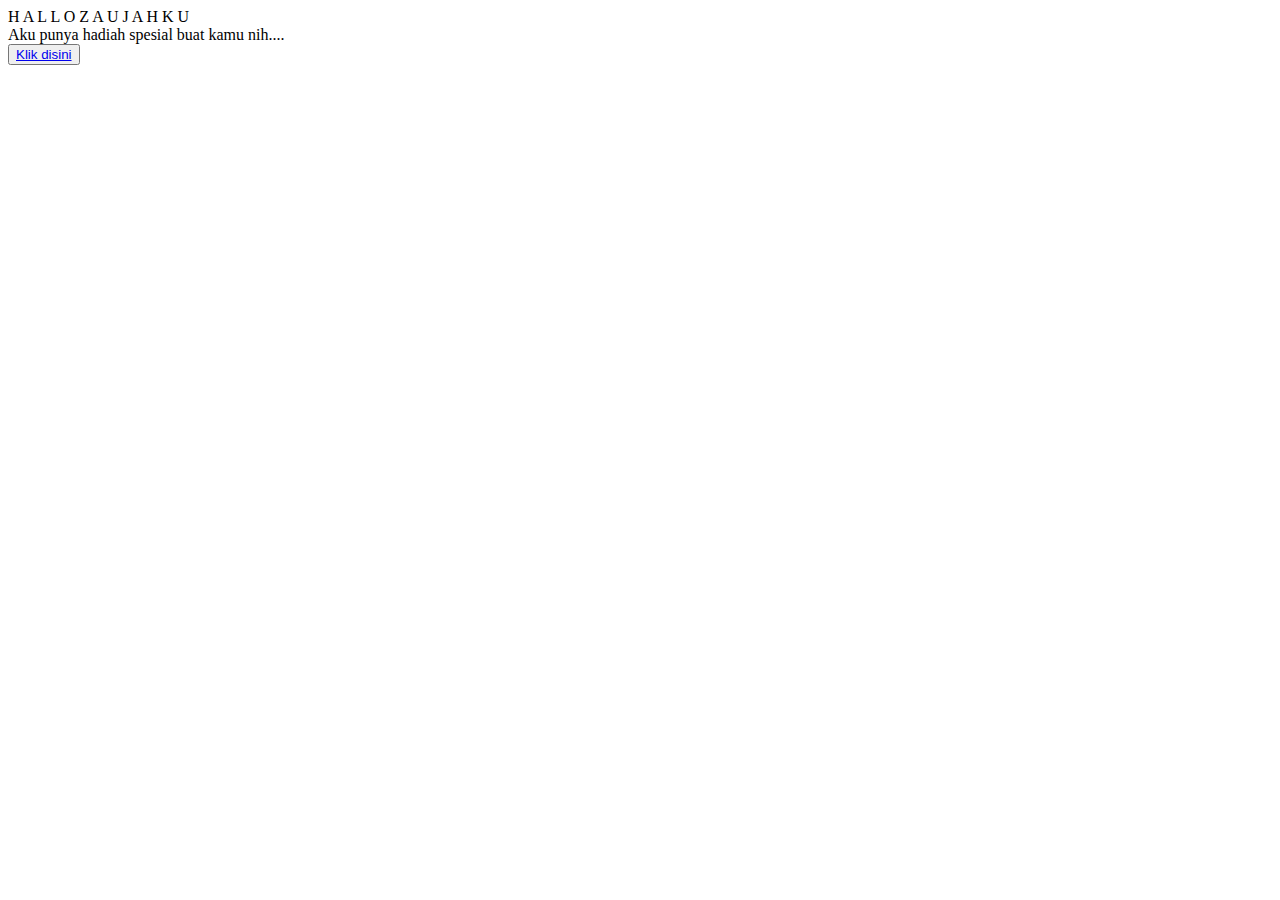
==== index.html @ bef39756 "Add files via upload" ====
<!DOCTYPE html>
<html lang="en">
<head>
    <meta charset="UTF-8">
    <meta http-equiv="X-UA-Compatible" content="IE=edge">
    <meta name="viewport" content="width=device-width, initial-scale=1.0">
    <link rel="stylesheet" href="css/style.css">
    <link rel="icon" href="img/flowers.png" type="image/x-icon">
    <title>Flowers</title>
</head>
<body>
    <div class="greetings">
    <!-- silahkan menambah kata sesuai keinginan dengan <span>text...</span -->
        <span>H</span>
        <span>A</span>
        <span>L</span>
        <span>L</span>
        <span>O</span>
        <span>Z</span>
        <span>A</span>
        <span>U</span>
        <span>J</span>
        <span>A</span>
        <span>H</span>
        <span>K</span>
        <span>U</span>
    </div>
    <div class="description">
        <span>Aku punya hadiah spesial buat kamu nih....</span>
    </div>
    <div class="button">
        <button>
            <a href="flower.html">Klik disini</a>
        </button>
        
    </div>
</body>
</html>
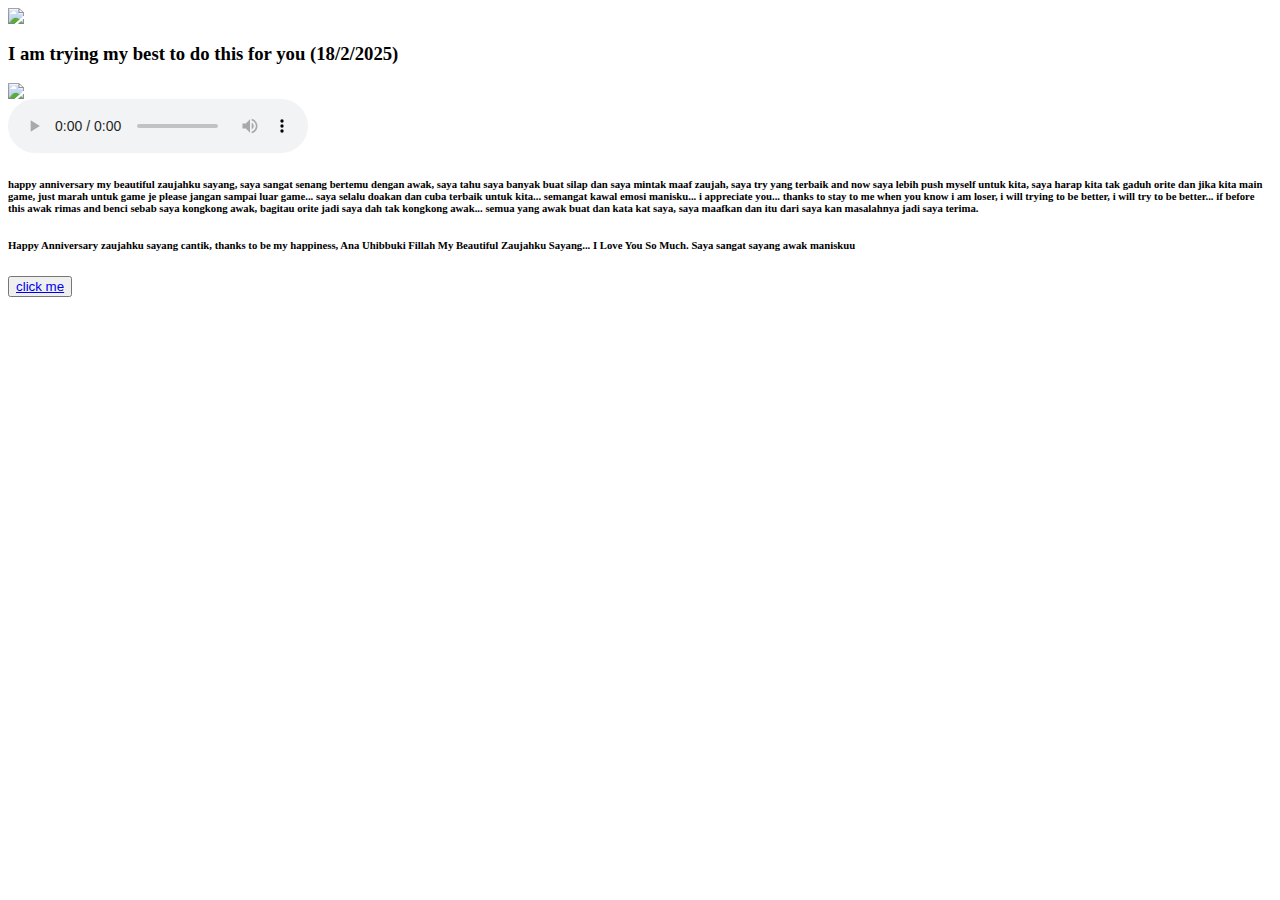
==== commit b06e8d62: "Rename vday.html to index.html" ====
--- a/index.html
+++ b/index.html
@@ -1,38 +1,33 @@
+<link rel="stylesheet" href="vday.css">
 <!DOCTYPE html>
-<html lang="en">
-<head>
-    <meta charset="UTF-8">
-    <meta http-equiv="X-UA-Compatible" content="IE=edge">
-    <meta name="viewport" content="width=device-width, initial-scale=1.0">
-    <link rel="stylesheet" href="css/style.css">
-    <link rel="icon" href="img/flowers.png" type="image/x-icon">
-    <title>Flowers</title>
-</head>
-<body>
-    <div class="greetings">
-    <!-- silahkan menambah kata sesuai keinginan dengan <span>text...</span -->
-        <span>H</span>
-        <span>A</span>
-        <span>L</span>
-        <span>L</span>
-        <span>O</span>
-        <span>Z</span>
-        <span>A</span>
-        <span>U</span>
-        <span>J</span>
-        <span>A</span>
-        <span>H</span>
-        <span>K</span>
-        <span>U</span>
+<html>
+    <head>
+        <title>Happy Anniversary 1Y 9m cantik</title>
+    </head>
+    <body>
+    <div class="valentines_card">
+        <div class="front_card">
+            <img src="missyou.png" class="front_img">
+            <div class="front_text">
+            <h3>I am trying my best to do this for you (18/2/2025)</h3>
+            </div>    
+        </div>
+        <div class="inside_card">
+            <img src="inside.png" class="inside_img">
+            <div>
+                <audio controls>
+                    <source src="Eclipse.mp3" type="audio/mp3">
+                </audio>  
+            </div>
+            <div class="inside_text">
+                <h6>happy anniversary my beautiful zaujahku sayang, saya sangat senang bertemu dengan awak, saya tahu saya banyak buat silap dan saya mintak maaf zaujah, saya try yang terbaik and now saya lebih push myself untuk kita, saya harap kita tak gaduh orite dan jika kita main game, just marah untuk game je please jangan sampai luar game... 
+                    saya selalu doakan dan cuba terbaik untuk kita... semangat kawal emosi manisku... i appreciate you... thanks to stay to me when you know i am loser, i will trying to be better, i will try to be better... if before this awak rimas and benci sebab saya kongkong awak, bagitau orite  jadi saya dah tak kongkong awak... semua yang awak buat dan kata kat saya, saya maafkan dan itu dari saya kan masalahnya jadi saya terima.</h6>
+                <h6>Happy Anniversary zaujahku sayang cantik, thanks to be my happiness, Ana Uhibbuki Fillah My Beautiful Zaujahku Sayang... I Love You So Much. Saya sangat sayang awak maniskuu </h6>
+                <button>
+                    <a href="C:\Users\User\OneDrive - IKM Sik\kado-main\kado-main\index.html">click me</a>
+                </button>
+            </div>
+        </div>
     </div>
-    <div class="description">
-        <span>Aku punya hadiah spesial buat kamu nih....</span>
-    </div>
-    <div class="button">
-        <button>
-            <a href="flower.html">Klik disini</a>
-        </button>
-        
-    </div>
-</body>
-</html>+    </body>
+</html>
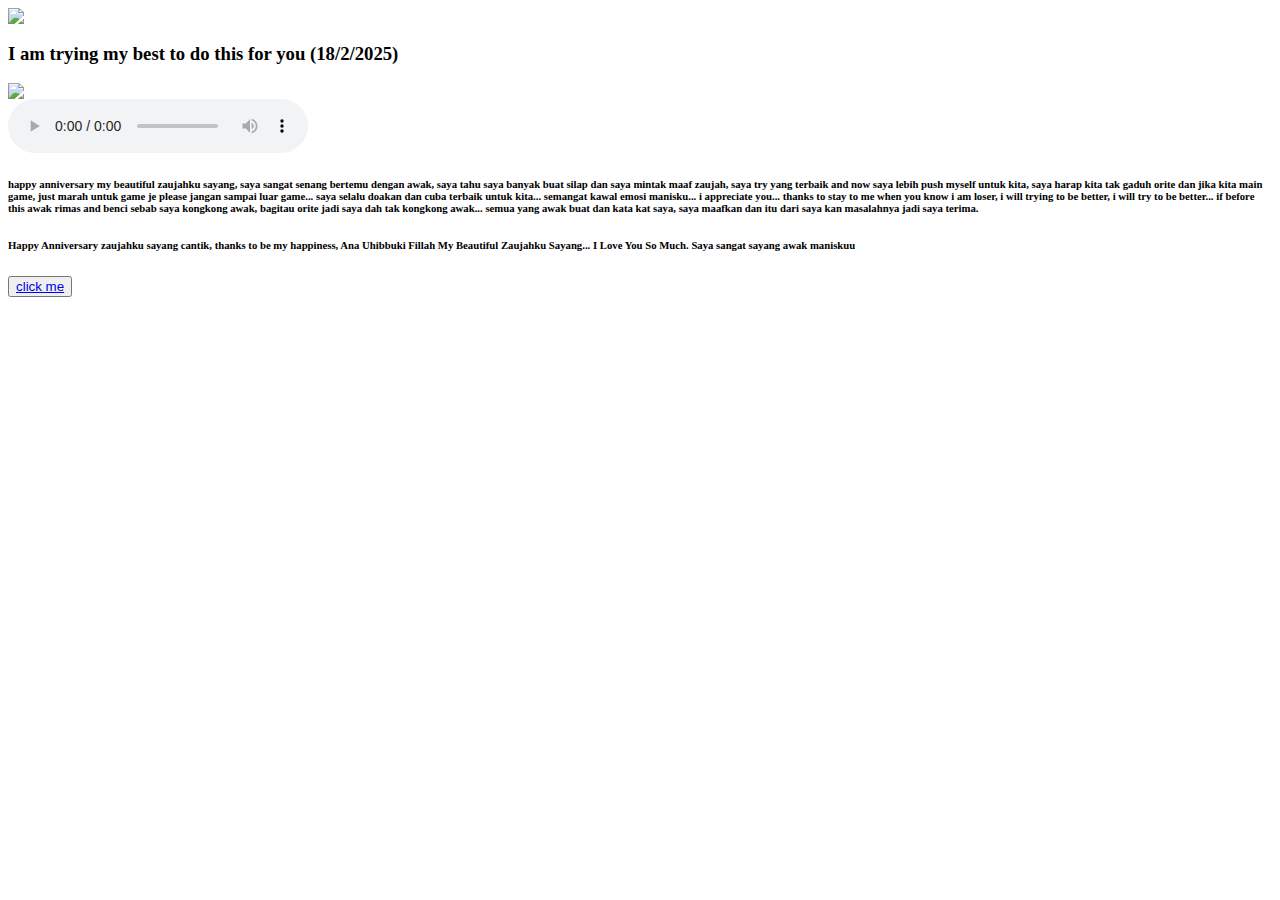
==== commit 0e2d4028: "Update index.html" ====
--- a/index.html
+++ b/index.html
@@ -24,7 +24,7 @@
                     saya selalu doakan dan cuba terbaik untuk kita... semangat kawal emosi manisku... i appreciate you... thanks to stay to me when you know i am loser, i will trying to be better, i will try to be better... if before this awak rimas and benci sebab saya kongkong awak, bagitau orite  jadi saya dah tak kongkong awak... semua yang awak buat dan kata kat saya, saya maafkan dan itu dari saya kan masalahnya jadi saya terima.</h6>
                 <h6>Happy Anniversary zaujahku sayang cantik, thanks to be my happiness, Ana Uhibbuki Fillah My Beautiful Zaujahku Sayang... I Love You So Much. Saya sangat sayang awak maniskuu </h6>
                 <button>
-                    <a href="C:\Users\User\OneDrive - IKM Sik\kado-main\kado-main\index.html">click me</a>
+                    <a href="homepage.html">click me</a>
                 </button>
             </div>
         </div>
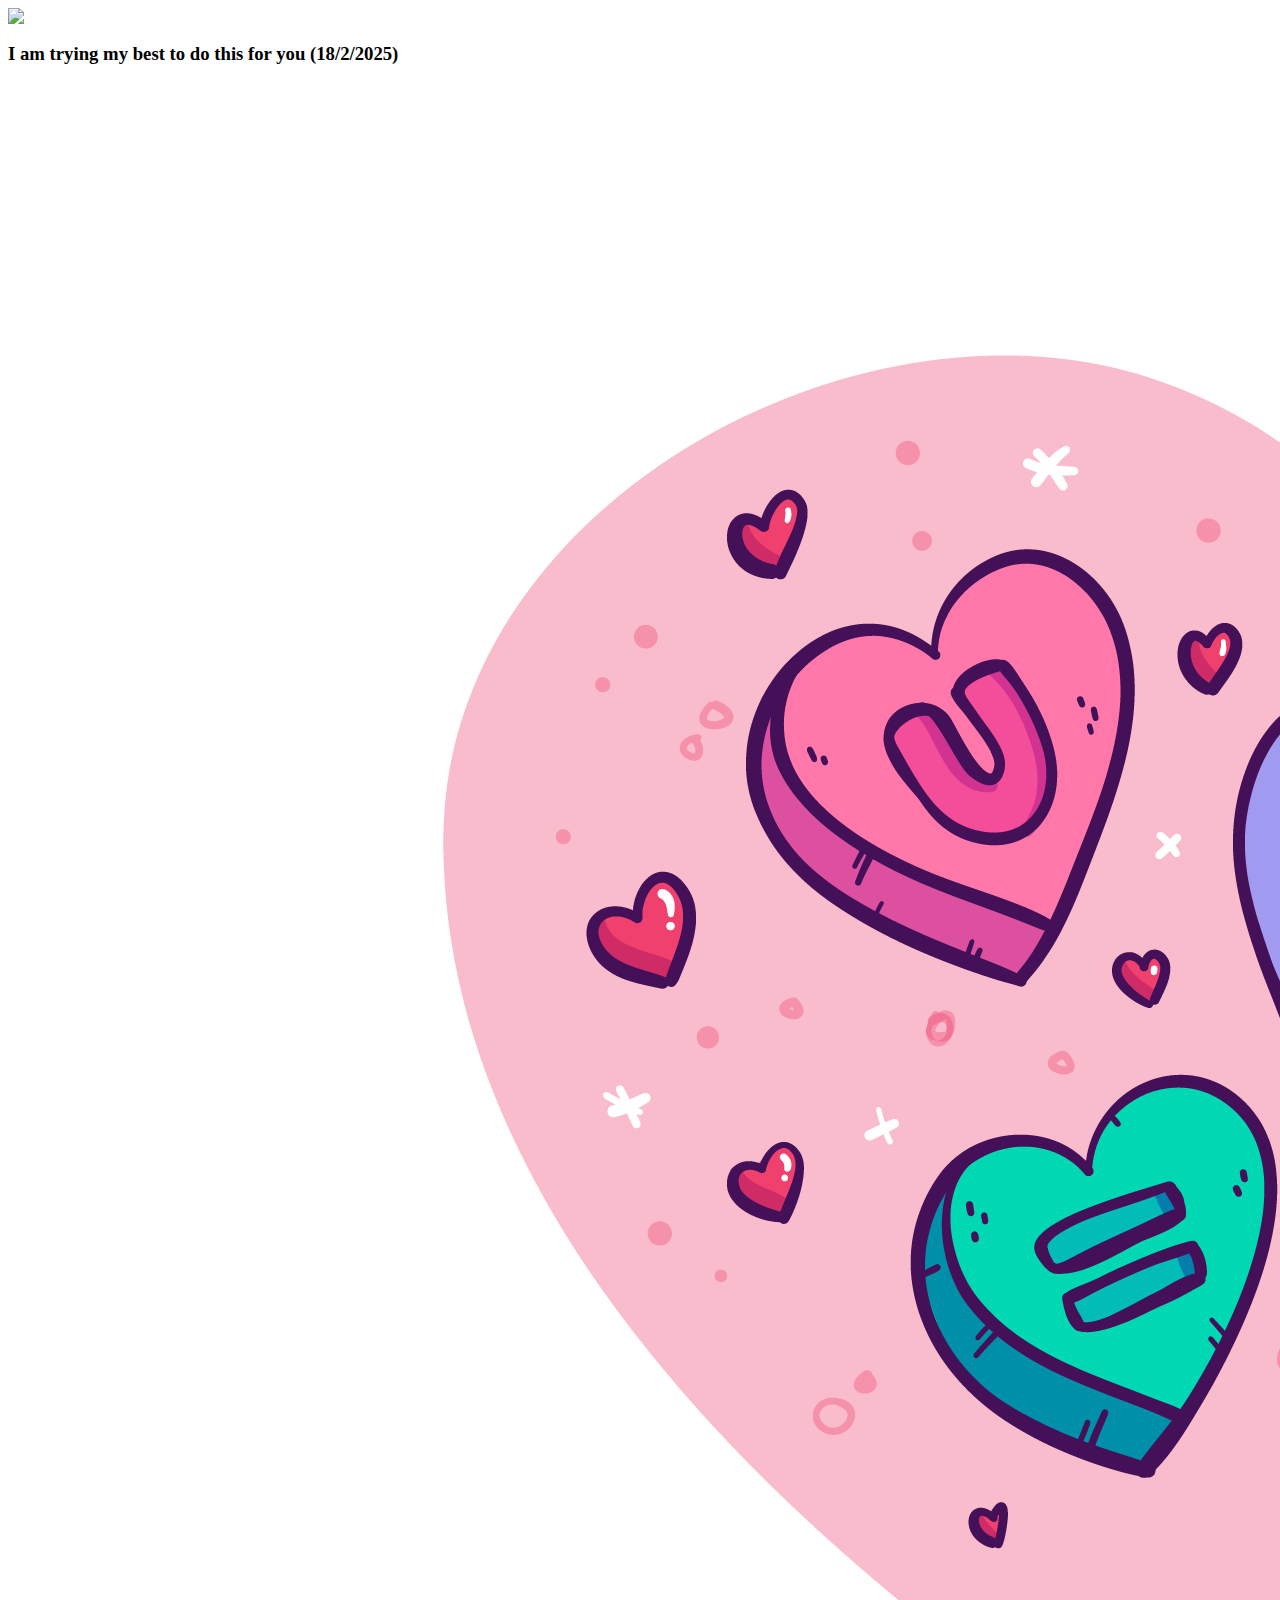
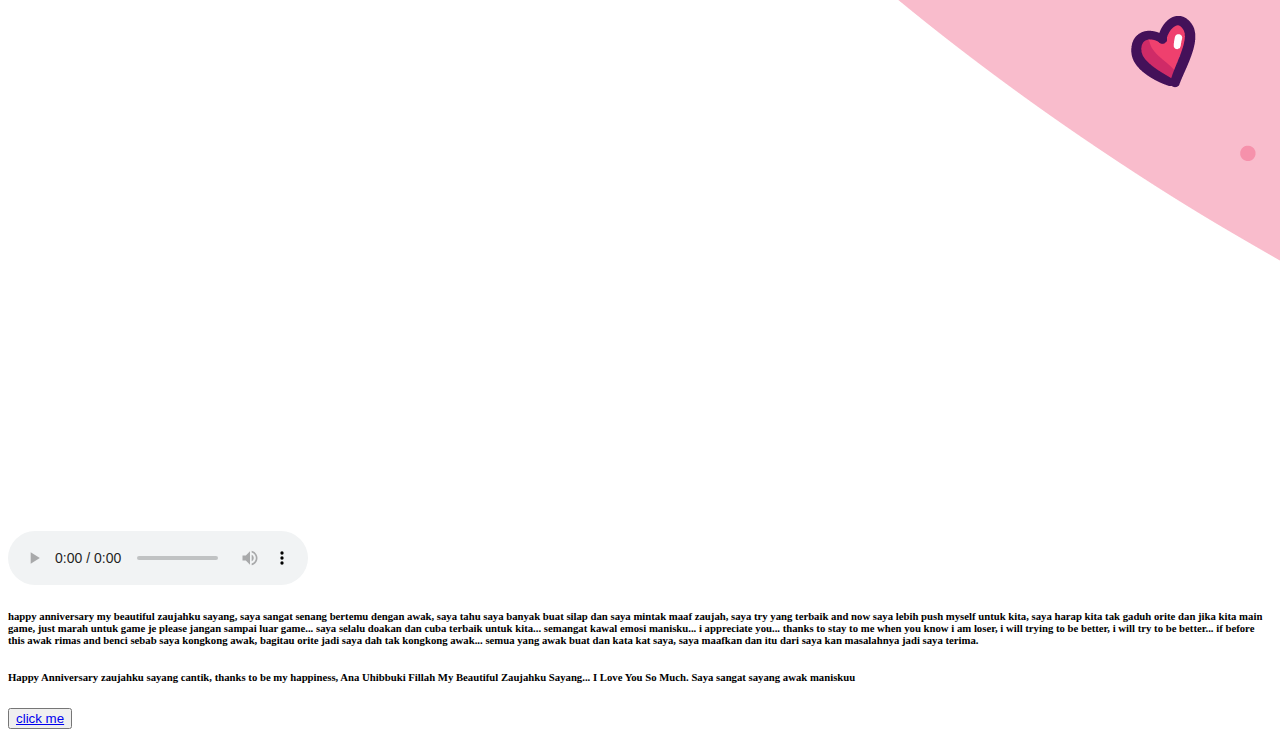
==== commit 892e6cd3: "Update index.html" ====
--- a/index.html
+++ b/index.html
@@ -13,7 +13,7 @@
             </div>    
         </div>
         <div class="inside_card">
-            <img src="inside.png" class="inside_img">
+            <img src="card/inside.png" class="inside_img">
             <div>
                 <audio controls>
                     <source src="Eclipse.mp3" type="audio/mp3">
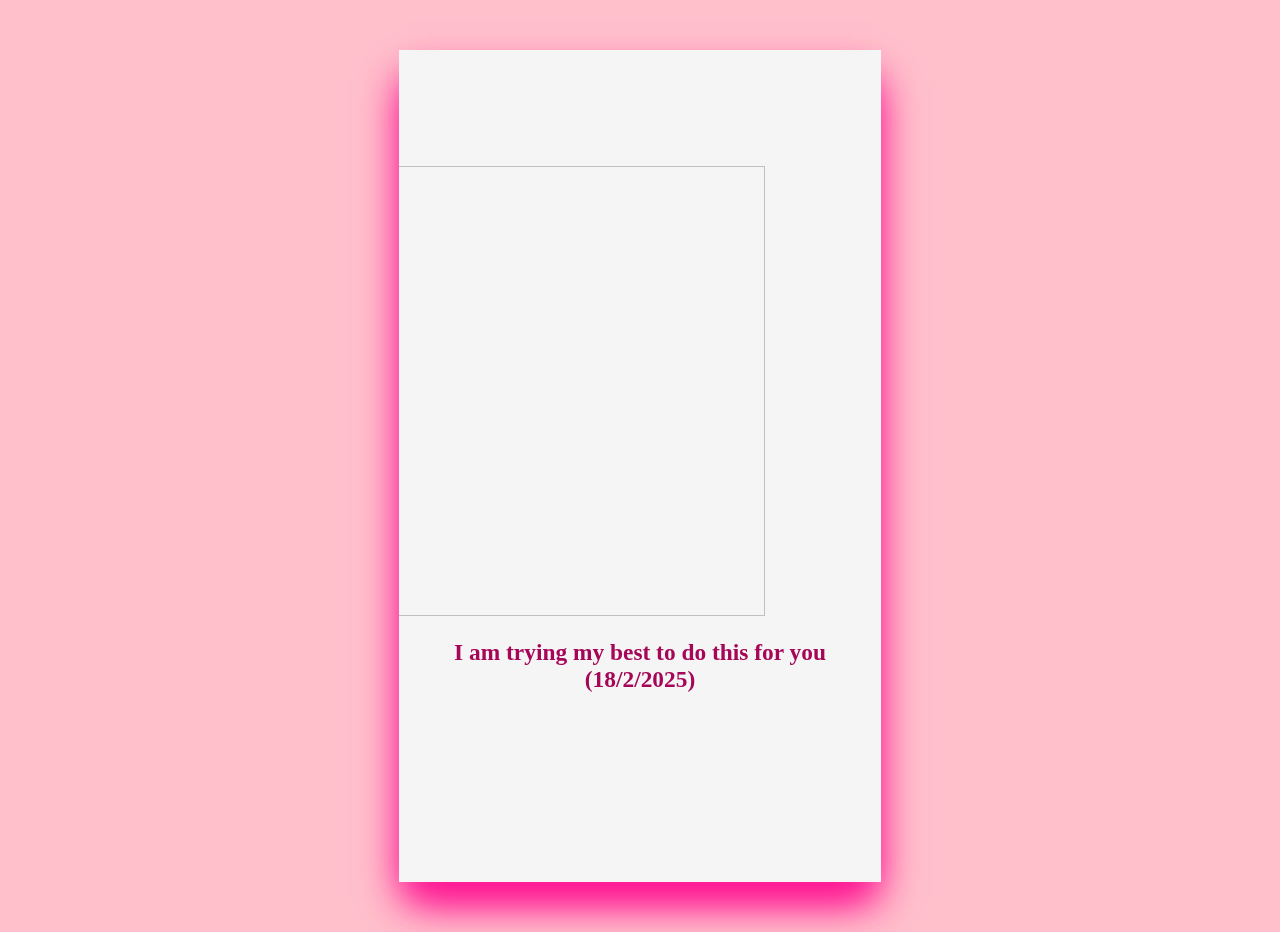
==== commit cb538f99: "Update index.html" ====
--- a/index.html
+++ b/index.html
@@ -1,4 +1,4 @@
-<link rel="stylesheet" href="vday.css">
+<link rel="stylesheet" href="card/vday.css">
 <!DOCTYPE html>
 <html>
     <head>
@@ -7,7 +7,7 @@
     <body>
     <div class="valentines_card">
         <div class="front_card">
-            <img src="missyou.png" class="front_img">
+            <img src="card/ missyou.png" class="front_img">
             <div class="front_text">
             <h3>I am trying my best to do this for you (18/2/2025)</h3>
             </div>    
--- a/card/vday.css
+++ b/card/vday.css
@@ -0,0 +1,86 @@
+body {
+    margin: 0;
+    padding: 16px;
+    height:100vh;
+    background: #ffc0cb;
+    display: flex;
+    align-items: center;
+    justify-content: center;
+}
+
+.valentines_card {
+    position: relative;
+    cursor: pointer;
+    transform-style: preserve-3d;
+    transform: perspective(2500px);
+    transition: 4s;
+}
+
+.front_img {
+    width: 450px;
+    margin-right: 100px;
+    margin-left: -100px; 
+    margin-top: 100px;
+    position: relative; 
+}
+
+.inside_img {
+    width: 350px;
+    margin-right: -50px;
+    margin-left: -50px; 
+    margin-top: 100px;
+    position: relative; 
+}
+
+.valentines_card:hover .front_card{
+    transform: rotateY(-160deg); 
+} 
+.valentines_card:hover .front_text {
+    display: none;
+}
+.front_text, .inside_text{
+    color: #A60657;
+    font-family: 'Harington', cursive;
+    font-size: 20px;
+}
+
+.front_card {
+    position: relative;
+    overflow: hidden;
+    transform-origin: left;
+    margin: 40px auto;
+    padding: 16px;
+    background-color: whitesmoke;
+    text-align: center;
+    box-shadow: 0 24px 40px -8px #ff1493;
+    width: 450px;
+    height: 800px;
+}
+.inside_card {
+    position: absolute;
+    overflow: hidden;
+    transform-origin: left;
+    margin: 40px auto;
+    padding: 16px;
+    background-color: whitesmoke;
+    text-align: center;
+    box-shadow: 0 24px 40px -8px #ff1493;
+    width: 450px;
+    height: 800px;
+    z-index:-1;
+    left:0;
+    top:0;
+
+}
+.valentines_card audio {
+    display: none;
+}
+
+.valentines_card:hover .front_img {
+    display: none;
+}
+.inside_card audio {
+    display: flex;
+    margin-left: 50px;
+    margin-right: 40px;
+}
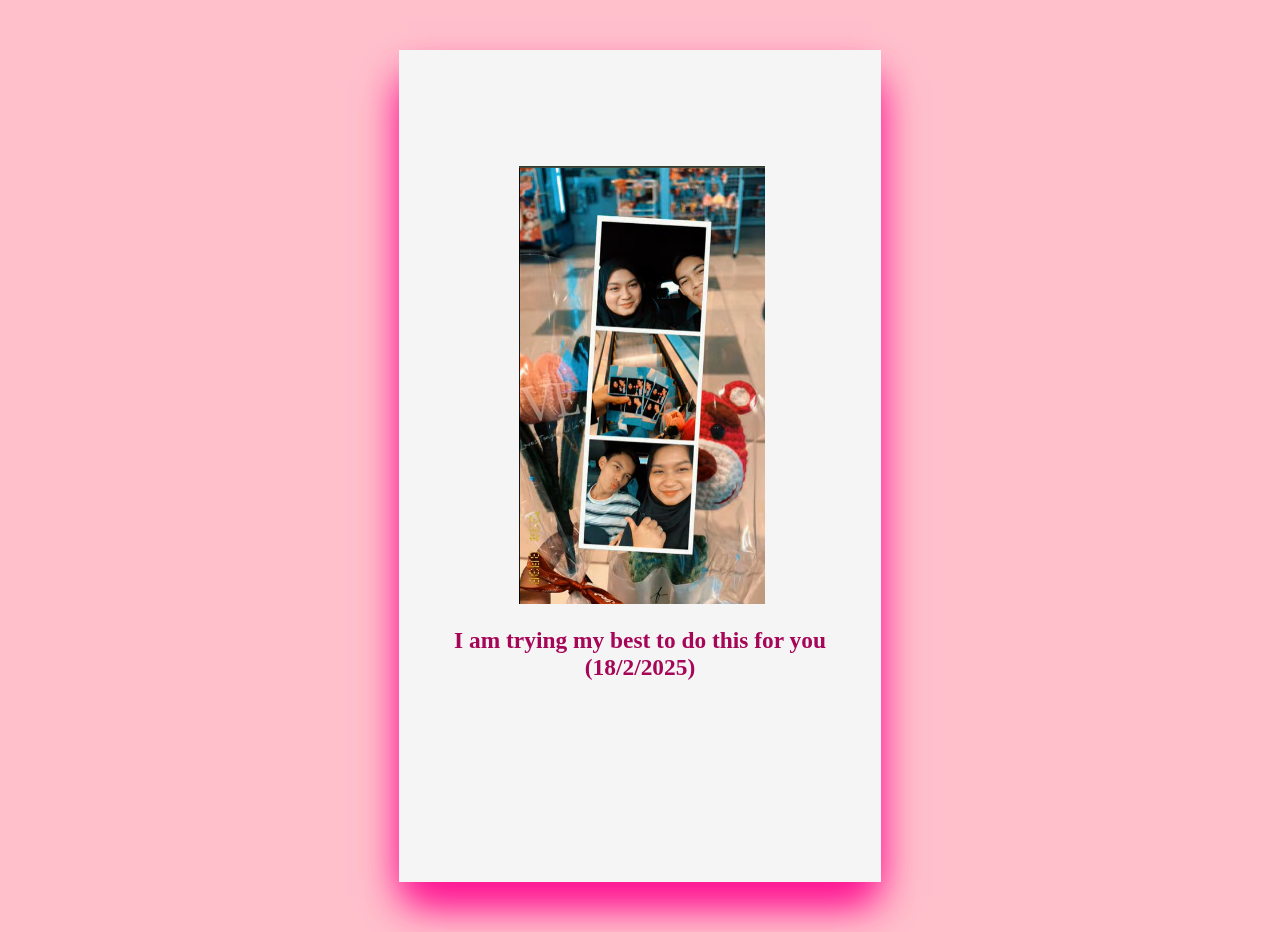
==== commit 727ad585: "Update index.html" ====
--- a/index.html
+++ b/index.html
@@ -7,7 +7,7 @@
     <body>
     <div class="valentines_card">
         <div class="front_card">
-            <img src="card/ missyou.png" class="front_img">
+            <img src="card/missyou.png" class="front_img">
             <div class="front_text">
             <h3>I am trying my best to do this for you (18/2/2025)</h3>
             </div>    
